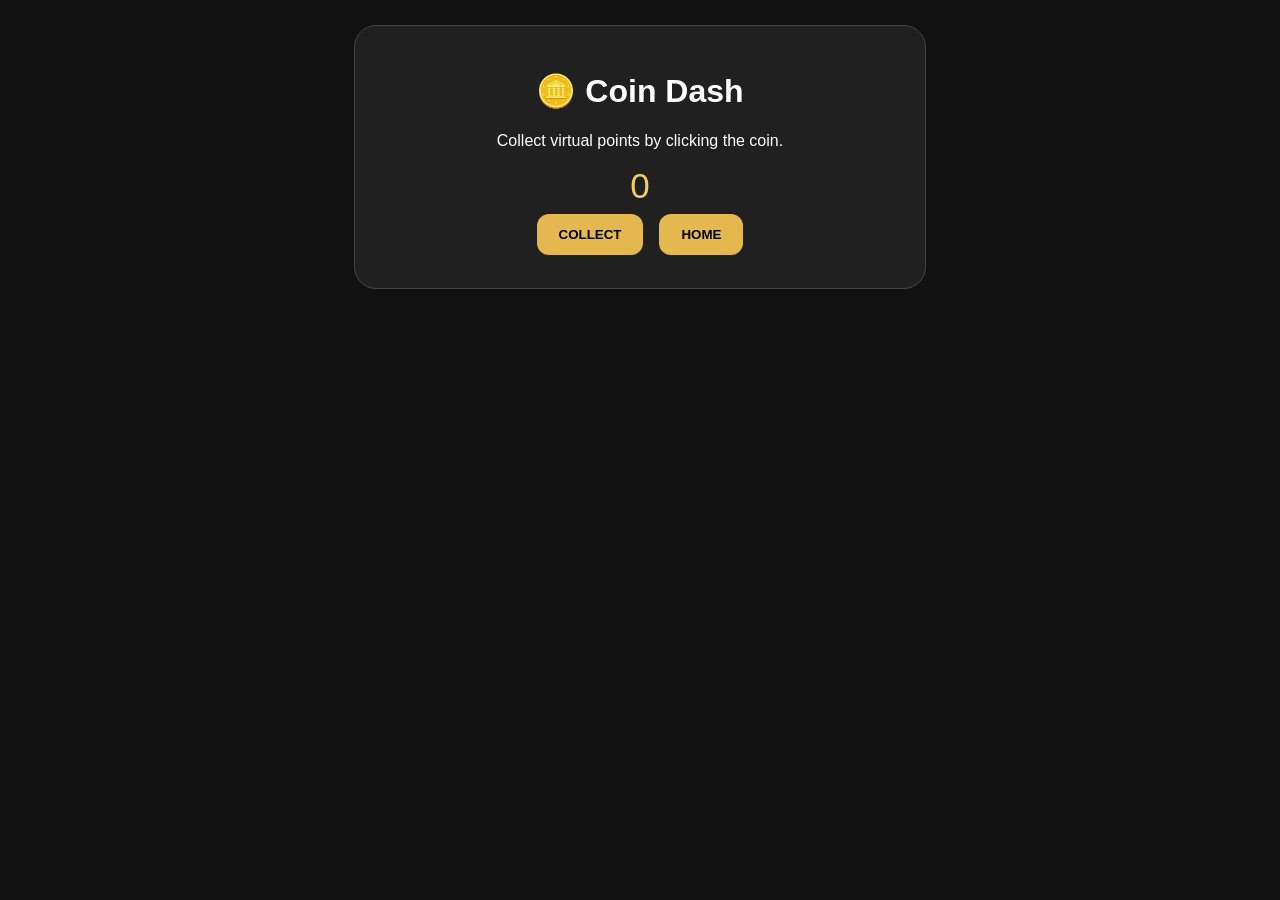
==== index.html @ 387a14c5 "Add files via upload" ====
<!doctype html><html><head><meta charset="UTF-8"><meta name="viewport" content="width=device-width,initial-scale=1"><title>Coin Dash</title><style>body{margin:0;background:#111;color:#fff;font-family:Arial;text-align:center;padding:25px}.box{max-width:520px;margin:auto;background:#202020;border-radius:22px;padding:25px;border:1px solid #444}button{padding:13px 22px;border:0;border-radius:12px;background:#e5b84f;font-weight:900;margin:8px}.score{font-size:35px;color:#f1ca69}</style></head><body><div class="box"><h1>🪙 Coin Dash</h1><p>Collect virtual points by clicking the coin.</p><div class="score" id="score">0</div><button onclick="collect()">COLLECT</button><button onclick="location.href='../../home.html'">HOME</button></div><script>let score=0;function collect(){score+=5;document.getElementById('score').textContent=score}</script></body></html>
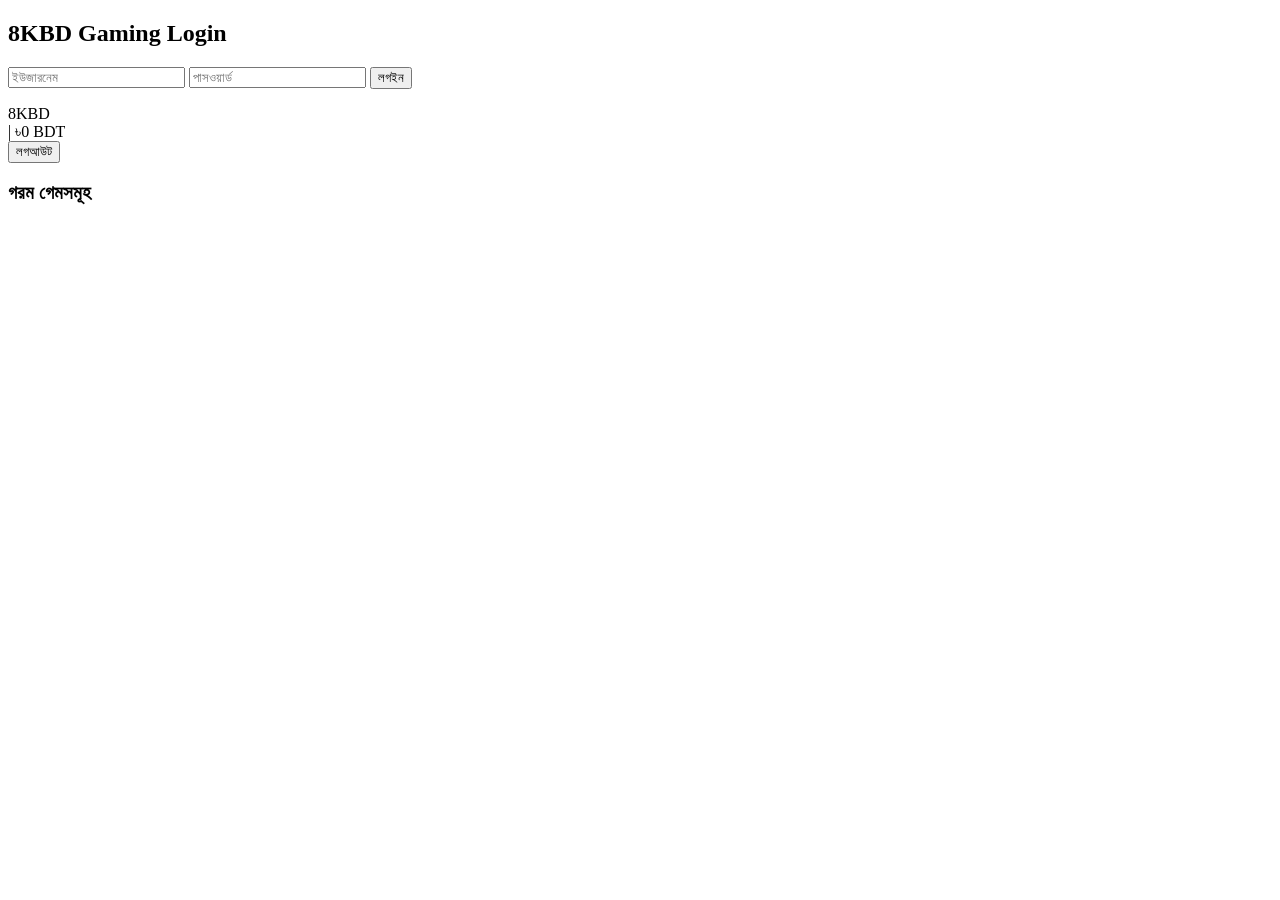
==== commit d83c272c: "Create index.html" ====
--- a/index.html
+++ b/index.html
@@ -1 +1,44 @@
-<!doctype html><html><head><meta charset="UTF-8"><meta name="viewport" content="width=device-width,initial-scale=1"><title>Coin Dash</title><style>body{margin:0;background:#111;color:#fff;font-family:Arial;text-align:center;padding:25px}.box{max-width:520px;margin:auto;background:#202020;border-radius:22px;padding:25px;border:1px solid #444}button{padding:13px 22px;border:0;border-radius:12px;background:#e5b84f;font-weight:900;margin:8px}.score{font-size:35px;color:#f1ca69}</style></head><body><div class="box"><h1>🪙 Coin Dash</h1><p>Collect virtual points by clicking the coin.</p><div class="score" id="score">0</div><button onclick="collect()">COLLECT</button><button onclick="location.href='../../home.html'">HOME</button></div><script>let score=0;function collect(){score+=5;document.getElementById('score').textContent=score}</script></body></html>+<!DOCTYPE html>
+<html lang="bn">
+<head>
+    <meta charset="UTF-8">
+    <meta name="viewport" content="width=device-width, initial-scale=1.0">
+    <title>Gaming Platform</title>
+    <link rel="stylesheet" href="css/style.css">
+</head>
+<body>
+
+    <!-- Login Section -->
+    <div id="login-section" class="auth-container">
+        <h2>8KBD Gaming Login</h2>
+        <form id="login-form">
+            <input type="text" id="username" placeholder="ইউজারনেম" required>
+            <input type="password" id="password" placeholder="পাসওয়ার্ড" required>
+            <button type="submit">লগইন</button>
+        </form>
+        <p id="error-msg" class="error"></p>
+    </div>
+
+    <!-- Main Dashboard / Home Section -->
+    <div id="dashboard-section" class="hidden">
+        <header class="navbar">
+            <div class="logo">8KBD</div>
+            <div class="user-info">
+                <span id="user-display"></span> | 
+                <span class="balance">৳<span id="balance-display">0</span> BDT</span>
+            </div>
+            <button onclick="logout()" class="logout-btn">লগআউট</button>
+        </header>
+
+        <main class="main-content">
+            <h3>গরম গেমসমূহ</h3>
+            <div class="games-grid" id="games-grid">
+                <!-- JavaScript দিয়ে গেমগুলোর কার্ড ডাইনামিকভাবে লোড হবে -->
+            </div>
+        </main>
+    </div>
+
+    <script src="js/auth.js"></script>
+    <script src="js/app.js"></script>
+</body>
+</html>
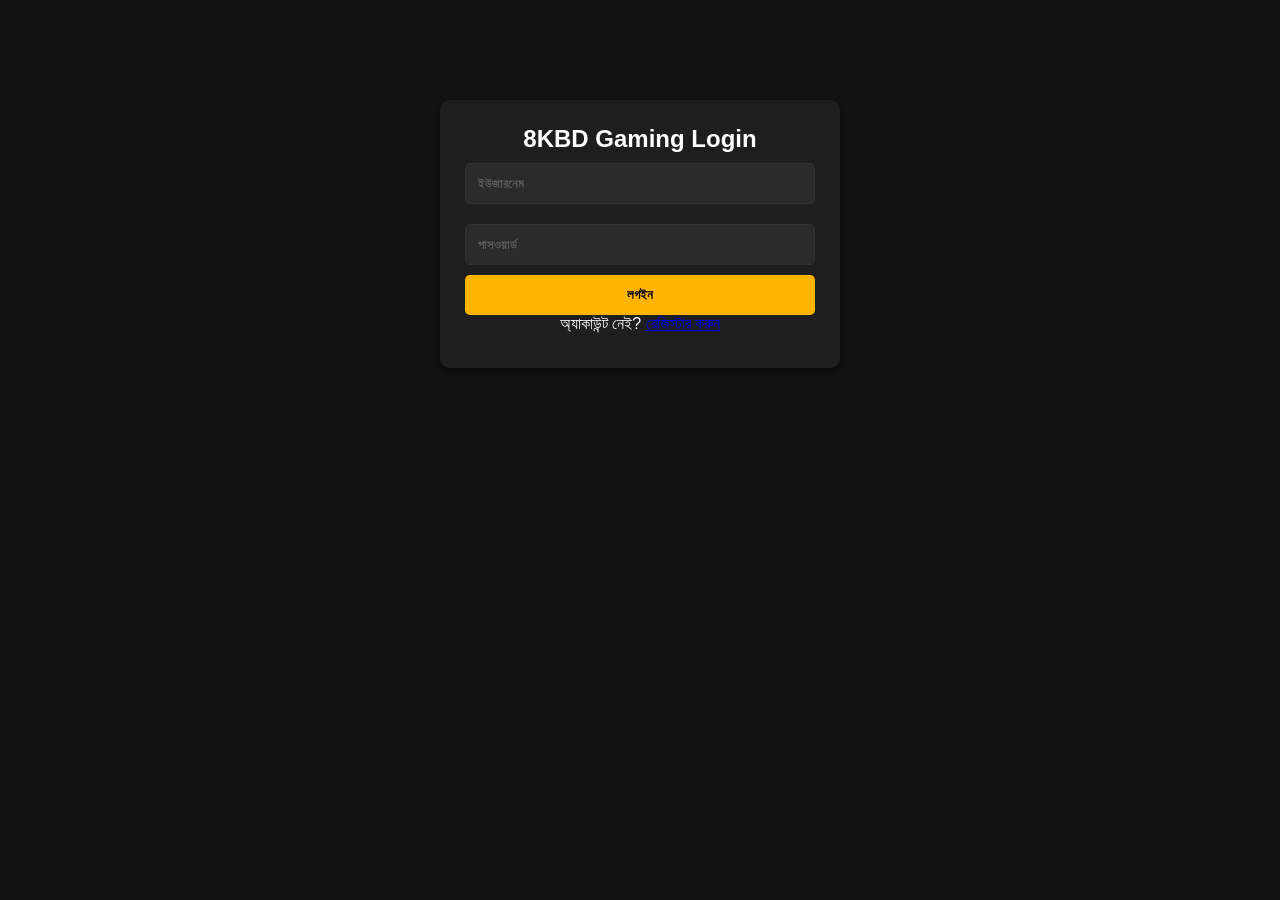
==== commit fdcd1636: "Update index.html" ====
--- a/index.html
+++ b/index.html
@@ -3,42 +3,84 @@
 <head>
     <meta charset="UTF-8">
     <meta name="viewport" content="width=device-width, initial-scale=1.0">
-    <title>Gaming Platform</title>
+    <title>8KBD Gaming Platform</title>
     <link rel="stylesheet" href="css/style.css">
+    <!-- Supabase CDN -->
+    <script src="https://cdn.jsdelivr.net/npm/@supabase/supabase-js@2"></script>
 </head>
 <body>
 
-    <!-- Login Section -->
-    <div id="login-section" class="auth-container">
-        <h2>8KBD Gaming Login</h2>
-        <form id="login-form">
-            <input type="text" id="username" placeholder="ইউজারনেম" required>
-            <input type="password" id="password" placeholder="পাসওয়ার্ড" required>
-            <button type="submit">লগইন</button>
-        </form>
+    <!-- Auth Container -->
+    <div id="auth-container" class="auth-container">
+        <!-- Login Form -->
+        <div id="login-box">
+            <h2>8KBD Gaming Login</h2>
+            <form id="login-form">
+                <input type="text" id="username" placeholder="ইউজারনেম" required>
+                <input type="password" id="password" placeholder="পাসওয়ার্ড" required>
+                <button type="submit">লগইন</button>
+            </form>
+            <p class="switch-text">অ্যাকাউন্ট নেই? <a href="#" onclick="toggleAuthMode('signup')">রেজিস্টার করুন</a></p>
+        </div>
+
+        <!-- Registration Form -->
+        <div id="signup-box" class="hidden">
+            <h2>নতুন অ্যাকাউন্ট তৈরি করুন</h2>
+            <form id="signup-form">
+                <input type="text" id="reg-username" placeholder="নতুন ইউজারনেম" required>
+                <input type="password" id="reg-password" placeholder="নতুন পাসওয়ার্ড" required>
+                <button type="submit" class="btn-signup">রেজিস্টার</button>
+            </form>
+            <p class="switch-text">অ্যাকাউন্ট আছে? <a href="#" onclick="toggleAuthMode('login')">লগইন করুন</a></p>
+        </div>
+
         <p id="error-msg" class="error"></p>
     </div>
 
-    <!-- Main Dashboard / Home Section -->
+    <!-- Main Dashboard Section -->
     <div id="dashboard-section" class="hidden">
         <header class="navbar">
             <div class="logo">8KBD</div>
             <div class="user-info">
                 <span id="user-display"></span> | 
-                <span class="balance">৳<span id="balance-display">0</span> BDT</span>
+                <span class="balance">৳<span id="balance-display">0.00</span> BDT</span>
             </div>
-            <button onclick="logout()" class="logout-btn">লগআউট</button>
+            <div class="wallet-buttons">
+                <button onclick="openModal('deposit')" class="btn-wallet dep">Deposit</button>
+                <button onclick="openModal('withdraw')" class="btn-wallet wd">Withdraw</button>
+                <button onclick="logout()" class="logout-btn">লগআউট</button>
+            </div>
         </header>
 
         <main class="main-content">
             <h3>গরম গেমসমূহ</h3>
-            <div class="games-grid" id="games-grid">
-                <!-- JavaScript দিয়ে গেমগুলোর কার্ড ডাইনামিকভাবে লোড হবে -->
+            <div class="games-grid" id="games-grid"></div>
+        </main>
+    </div>
+
+    <!-- Deposit & Withdraw Modal -->
+    <div id="wallet-modal" class="modal hidden">
+        <div class="modal-content">
+            <span class="close-btn" onclick="closeModal()">&times;</span>
+            <h3 id="modal-title">Deposit</h3>
+            
+            <div class="modal-body">
+                <label>পেমেন্ট মেথড বেছে নিন:</label>
+                <select id="payment-method">
+                    <option value="bkash">bKash Personal</option>
+                    <option value="nagad">Nagad Personal</option>
+                    <option value="rocket">Rocket</option>
+                </select>
+
+                <input type="number" id="wallet-amount" placeholder="পরিমাণ (৳)" min="100">
+                <input type="text" id="wallet-account" placeholder="আপনার হিসাব/মোবাইল নম্বর">
+                
+                <button id="modal-submit-btn" onclick="handleWalletAction()">জমা দিন</button>
             </div>
-        </main>
+        </div>
     </div>
 
     <script src="js/auth.js"></script>
     <script src="js/app.js"></script>
 </body>
-</html>
+    </html>
--- a/css/style.css
+++ b/css/style.css
@@ -0,0 +1,84 @@
+* {
+    margin: 0;
+    padding: 0;
+    box-sizing: border-box;
+    font-family: Arial, sans-serif;
+}
+
+body {
+    background-color: #121212;
+    color: #ffffff;
+}
+
+.hidden {
+    display: none !important;
+}
+
+/* Auth Styling */
+.auth-container {
+    max-width: 400px;
+    margin: 100px auto;
+    padding: 25px;
+    background: #1e1e1e;
+    border-radius: 10px;
+    text-align: center;
+    box-shadow: 0 4px 10px rgba(0,0,0,0.5);
+}
+
+.auth-container input {
+    width: 100%;
+    padding: 12px;
+    margin: 10px 0;
+    border: 1px solid #333;
+    border-radius: 5px;
+    background: #2b2b2b;
+    color: #fff;
+}
+
+.auth-container button {
+    width: 100%;
+    padding: 12px;
+    background: #ffb400;
+    border: none;
+    font-weight: bold;
+    color: #000;
+    border-radius: 5px;
+    cursor: pointer;
+}
+
+.error { color: #ff4d4d; margin-top: 10px; }
+
+/* Dashboard Styling */
+.navbar {
+    display: flex;
+    justify-content: space-between;
+    align-items: center;
+    padding: 15px 20px;
+    background: #1a1a1a;
+    border-bottom: 2px solid #ffb400;
+}
+
+.logo { font-size: 24px; font-weight: bold; color: #ffb400; }
+.balance { color: #28a745; font-weight: bold; }
+.logout-btn { background: #d9534f; color: white; border: none; padding: 6px 12px; border-radius: 4px; cursor: pointer; }
+
+.main-content { padding: 20px; }
+.games-grid {
+    display: grid;
+    grid-template-columns: repeat(auto-fill, minmax(110px, 1fr));
+    gap: 15px;
+    margin-top: 15px;
+}
+
+.game-card {
+    background: #242424;
+    border-radius: 8px;
+    overflow: hidden;
+    text-align: center;
+    cursor: pointer;
+    transition: transform 0.2s;
+}
+
+.game-card:hover { transform: scale(1.05); }
+.game-card img { width: 100%; height: 110px; object-fit: cover; }
+.game-card p { padding: 8px 0; font-size: 13px; font-weight: bold; }
